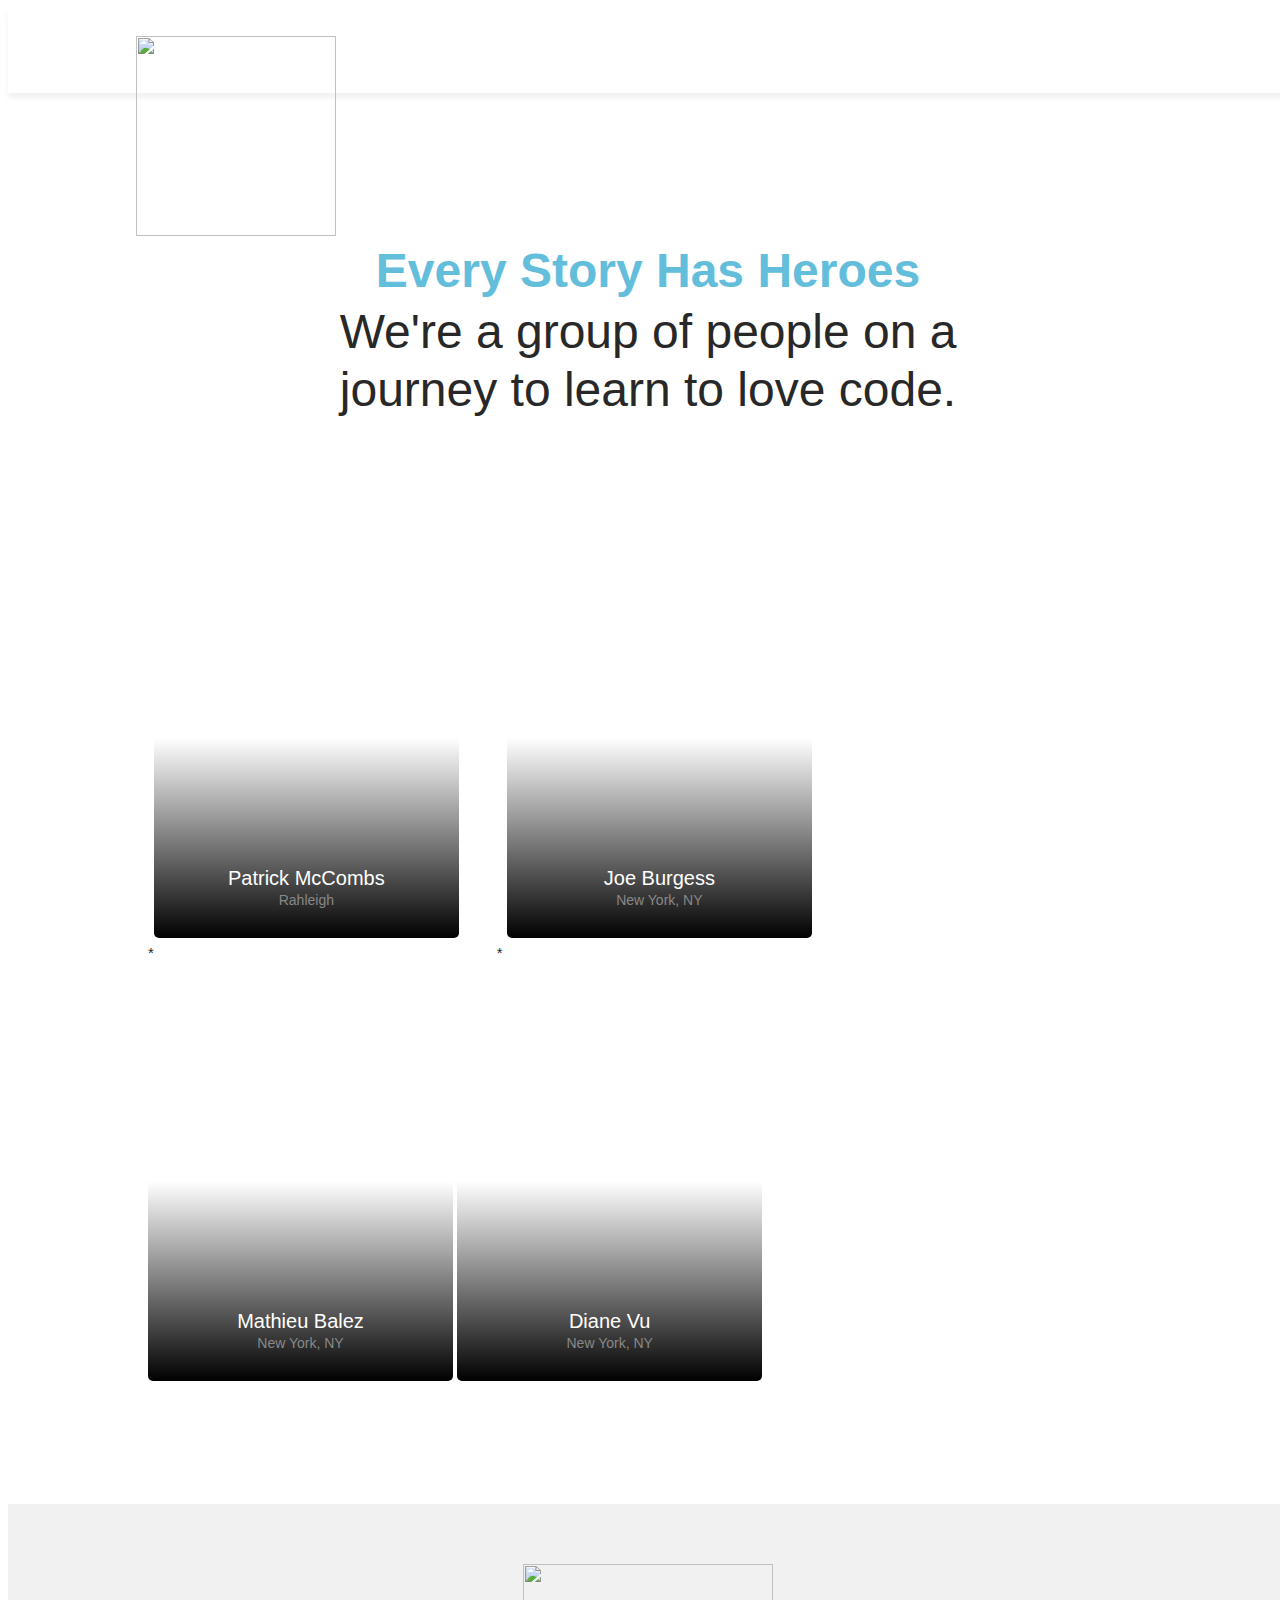
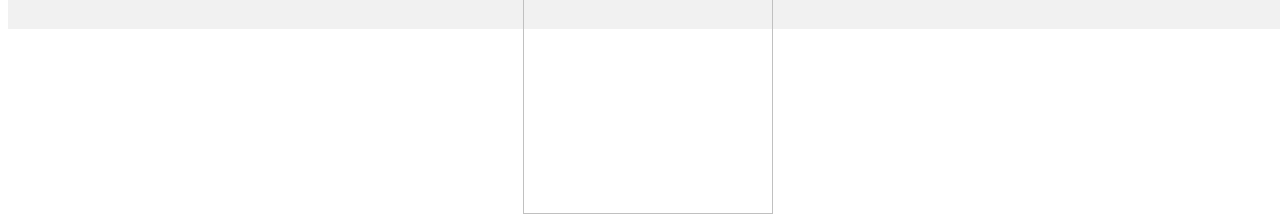
==== index.html @ 97b2fe0f "Automatically backed up by Learn" ====
<html>
  <head>
    <meta charset="utf-8"/>
    <meta name="viewport" content="width=device-width, initial-scale=1"/>
    <title>Learn Verified Student Roster</title>
    <link rel="stylesheet" href="css/normalize.css"/>
    <link rel="stylesheet" href="css/fonts.css"/>
    <link rel="stylesheet" href="css/styles.css"/>
  </head>
  <body>
    <div class="main-wrapper roster">
      <header class="header">
        <a href="#">
          <img class="learn-logo" src="https://s3.amazonaws.com/learn-verified/logo.png"/>
        </a>
      </header>
      <div class="roster-body-wrapper">
        <div class="roster-text-container">
          <h1>Every Story Has Heroes</h1>
          <h2>We're a group of people on a journey to learn to love code.</h2>
        </div>
        <div class="roster-cards-container">
          *<div class="student-card" id="patrick-mccombs-card">
            <a href="students/patrick-mccombs.html">
              <div class="view-profile-div">
                <h3 class="view-profile-text">View Profile</h3>
              </div>
              <div class="card-text-container">
                <h4 class="student-name">Patrick McCombs</h4>
                <p class="student-location">Rahleigh</p>
              </div>
            </a>
          </div>*
          <div class="student-card" id="joe-burgess-card">
            <a href="students/joe-burgess.html">
              <div class="view-profile-div">
                <h3 class="view-profile-text">View Profile</h3>
              </div>
              <div class="card-text-container">
                <h4 class="student-name">Joe Burgess</h4>
                <p class="student-location">New York, NY</p>
              </div>
            </a>
          </div>
          <div class="student-card" id="mathieu-balez-card">
            <a href="students/mathieu-balez.html">
              <div class="view-profile-div">
                <h3 class="view-profile-text">View Profile</h3>
              </div>
              <div class="card-text-container">
                <h4 class="student-name">Mathieu Balez</h4>
                <p class="student-location">New York, NY</p>
              </div>
            </a>
          </div>
          <div class="student-card" id="diane-vu-card">
            <a href="students/diane-vu.html">
              <div class="view-profile-div">
                <h3 class="view-profile-text">View Profile</h3>
              </div>
              <div class="card-text-container">
                <h4 class="student-name">Diane Vu</h4>
                <p class="student-location">New York, NY</p>
              </div>
            </a>
          </div>

        </div>
      </div>
      <footer class="footer">
        <img class="made-with-love" src="https://s3.amazonaws.com/learn-verified/made-with-love.png"/>
      </footer>
    </div>
  </body>
</html>
---- css/styles.css ----
/* GLOBAL STYLES
======================== */

*, *:before, *:after {
  box-sizing: border-box;
  /*border: 1px solid red;*/
}

html {
  font-size: 15px;
  color: #282828;
}

body {
  font-family: "GothamPro", Helvetica, Arial, sans-serif;
}

html,
body {
  width: 100vw;
  min-height: 100vh;
}

h1, h2, h3, h4, h5, h6 {
  margin: 0;
}

a {
  color: #fff;
  text-decoration: none;
}

a:visited {
  text-decoration: none;
  color: #fff;
}

.main-wrapper {
  width: 100%;
  height: 100%;
}

.header {
  position: relative;
  height: 85px;
  box-shadow: 0 5px 5px #f1f1f1;
  margin-bottom: 100px;
}

.footer {
  position: relative;
  height: 85px;
  background-color: #f1f1f1;
  margin-top: 100px;
}

.made-with-love {
  position: absolute;
  width: 250;
  left: 0;
  right: 0;
  top: 40px;
  margin: 0 auto;
}

/* INDEX.HTML STYLES
======================== */

.learn-logo {
  position: absolute;
  width: 200px;
  left: 0;
  right: 0;
  margin: 0 auto;
  top: 28px;
}

.roster-text-container {
  margin: 0 auto 100px;
  text-align: center;
  width: 100%;
  max-width: 1000px;
}

.roster-text-container h1 {
  font-family: "GothamPro-Bold", Helvetica, Arial, sans-serif;
  font-size: 24px;
  color: #63bedc;
  margin-bottom: 5px;
}

.roster-text-container h2 {
  width: 75%;
  margin: 0 auto;
  font-family: "GothamPro-Light", Helvetica, Arial, sans-serif;
  font-size: 24px;
  font-weight: normal;
  line-height: 1.2em;
}

.roster-cards-container {
  max-width: 1000px;
  width: 100%;
  margin: 0 auto;
}

.student-card {
  position: relative;
 background-image: url("https://learn-verified.s3.amazonaws.com/profile-photo-placeholder.png");
  background-position: center;
  background-size: cover;
  background-repeat: no-repeat;
  max-width: 305px;
  min-height: 400px;
  margin: 20px auto;
  border-radius: 5px;
}

.student-card:before {
  content: "";
  position: absolute;
  top: 0;
  bottom: 0;
  right: 0;
  left: 0;
  background-image: linear-gradient(to top, #000, rgba(0, 0, 0, .0) 50%);
  border-radius: 5px;
}

.student-card a {
  position: relative;
  display: block;
  height: 400px;
}

#joe-burgess-card {
 background-image: url("https://learn-verified.s3.amazonaws.com/joe-burgess.jpeg");
}

#joe-burgess-cover {
 background-image: url("https://learn-verified.s3.amazonaws.com/joe-burgess-cover.png");
}

#avi-flombaum-card {
}

#mat-balez-card {
}

#mathieu-balez-cover {
 background-image: url("https://learn-verified.s3.amazonaws.com/mathieu-balez-cover.jpeg");
}

#mathieu-balez-card {
 background-image: url("https://learn-verified.s3.amazonaws.com/mathieu-balez.jpeg");
}

#diane-vu-cover {
 background-image: url("https://learn-verified.s3.amazonaws.com/diane-vu-cover.jpg");
}

#diane-vu-card {
 background-image: url("https://learn-verified.s3.amazonaws.com/diane-vu.jpg");
}

#patrick-mccombs-cover {
  background-image: url("https://i.imgur.com/zjwj43o.jpg")
}

#patrick-mccombs-card {
  background-image: url("https://i.imgur.com/Cihi4zP.jpg")
}

.view-profile-div {
  position: absolute;
  bottom: 0;
  width: 100%;
  height: 80px;
  background-color: #63bedc;
  border-radius: 0 0 5px 5px;
  display: none;
  text-align: center;
}

.view-profile-text {
  font-family: "GothamPro-Bold", Helvetica, Arial, sans-serif;
  font-size: 16px;
  font-weight: normal;
  text-transform: uppercase;
  color: #fff;
  text-align: center;
  margin-top: 30px;
}

.card-text-container {
  text-align: center;
  position: absolute;
  bottom: 30px;
  left: 0;
  right: 0;
  margin: 0 auto;
}

.student-name {
  font-family: "GothamPro", Helvetica, Arial, sans-serif;
  font-size: 20px;
  font-weight: normal;
  margin-bottom: 2px;
  color: #fff;
}

.student-location {
  font-family: "GothamPro-Light", Helvetica, Arial, sans-serif;
  font-size: 14px;
  margin: 0;
  color: #888;
}

/* PROFILE.HTML STYLES
======================== */
.profile .header {
  margin: 0;
  box-shadow: none;
}

.profile-banner {
  height: 410px;
 background-image: url("https://learn-verified.s3.amazonaws.com/banner-photo-placeholder.png");
  background-position: center;
  background-size: cover;
  background-repeat: no-repeat;
}

.vitals-container {
  position: relative;
  min-height: 360px;
  padding-bottom: 50px;
  border-bottom: 1px solid #e4e4e4;
}

.social-icon-container {
  width: 200px;
  margin: 0 auto;
  padding-top: 110px;
  text-align: center;
}

.social-icon {
  width: 30px;
  height: 30px;
  margin: 0 8px;
}

.profile-photo {
 background-image: url("https://learn-verified.s3.amazonaws.com/profile-photo-placeholder.png");
  background-position: center;
  background-size: cover;
  background-repeat: no-repeat;
  position: absolute;
  height: 190px;
  width: 190px;
  top: -110px;
  left: 0;
  right: 0;
  margin: 0 auto;
  border-radius: 100px;
}

.vitals-text-container {
  width: 100%;
  text-align: center;
  margin-top: 30px;
}

.profile-name,
.profile-location {
  font-weight: normal;
}

.profile-name {
  font-size: 36px;
  margin-bottom: 10px;
}

.profile-location {
  font-size: 18px;
  margin-bottom: 20px;
}

.profile-quote {
  font-family: "GothamPro-Light", Helvetica, Arial, sans-serif;
  font-size: 24px;
  color: #85929d;
  width: 75%;
  margin: 0 auto;
}

.details-container {
  width: 100%;
  max-width: 1200px;
  min-height: 350px;
  margin: 80px auto 0;
}

.details-block {
  width: 80%;
  margin: 0 auto;
}

.title-holder {
  font-family: "GothamPro-Bold", Helvetica, Arial, sans-serif;
  font-size: 18px;
  font-weight: normal;
  color: #85929d;
  border-bottom: 1px dotted #85929d;
  padding-bottom: 20px;
  margin-bottom: 20px;
  margin-top: 40px;
}

.description-holder {
  font-family: "GothamPro-Light", Helvetica, Arial, sans-serif;
  font-size: 16px;
  font-weight: normal;
  line-height: 1.4em;
}

.description-holder h4 {
  font-family: "GothamPro-Medium", Helvetica, Arial, sans-serif;
  font-size: 16px;
  font-weight: normal;
  padding-bottom: 8px;
  margin: 8px 0;
}

.description-holder h5 {
  font-size: 16px;
  font-weight: normal;
}

.education-content div:nth-child(3),
.experience-content div:nth-child(3) {
  padding-top: 15px;
  margin-top: 15px;
  border-top: 1px dotted #85929d;
}

/* MEDIA QUERIES
======================== */
@media only screen and (min-width: 480px) {
  /* index.html */
  .learn-logo {
    left: 10%;
    margin: 0;
  }
  .roster-text-container h1 {
    font-size: 32px;
  }
  .roster-text-container h2 {
    font-size: 32px;
    width: 80%;
  }
  .student-card:hover .view-profile-div {
    display: block;
    z-index: 900;
  }
  .footer {
    height: 125px;
  }
  .made-with-love {
    top: 60px;
  }

  /* profile.html */
  .profile-quote {
    width: 80%;
  }
}

@media only screen and (min-width: 700px) {
  /* index.html */
  .roster-text-container h1 {
    font-size: 40px;
  }
  .roster-text-container h2 {
    font-size: 40px;
    width: 80%;
  }
  .roster-cards-container {
    width: 650px;
  }
  .student-card {
    display: inline-block;
    width: 305px;
  }
  .student-card:nth-of-type(odd) {
    margin-right: 35px;
  }

  /* profile.html */

  .profile-quote {
    width: 70%;
  }
}

@media only screen and (min-width: 1050px) {

  /* index.html */
  .roster .header {
    margin-bottom: 150px;
  }
  .roster-text-container h1 {
    font-size: 48px;
  }
  .roster-text-container h2 {
    font-size: 48px;
    width: 70%;
  }
  .roster-cards-container {
    width: 1000px;
  }
  .student-card:nth-of-type(3n) {
    margin-right: 0;
  }
  .student-card:not(:nth-of-type(3n)) {
    margin-right: 38px;
  }

  /* profile.html */

  .profile-header {
    margin-bottom: 0;
  }

  .profile-quote {
    width: 40%;
  }

  .details-container {
    width: 90%;
    position: relative;
  }

  .details-block {
    display: inline-block;
    width: 33%;
  }

  .bio-block, .education-block, .experience-block {
    position: relative;
    vertical-align: top;
  }

  .content-holder {
    width: 80%;
    margin: 0 auto;
  }

}


/* CLEARFIX HACK
======================== */

.clearfix:before,
.clearfix:after {
    content: " ";
    display: table;
}

.clearfix:after {
    clear: both;
}
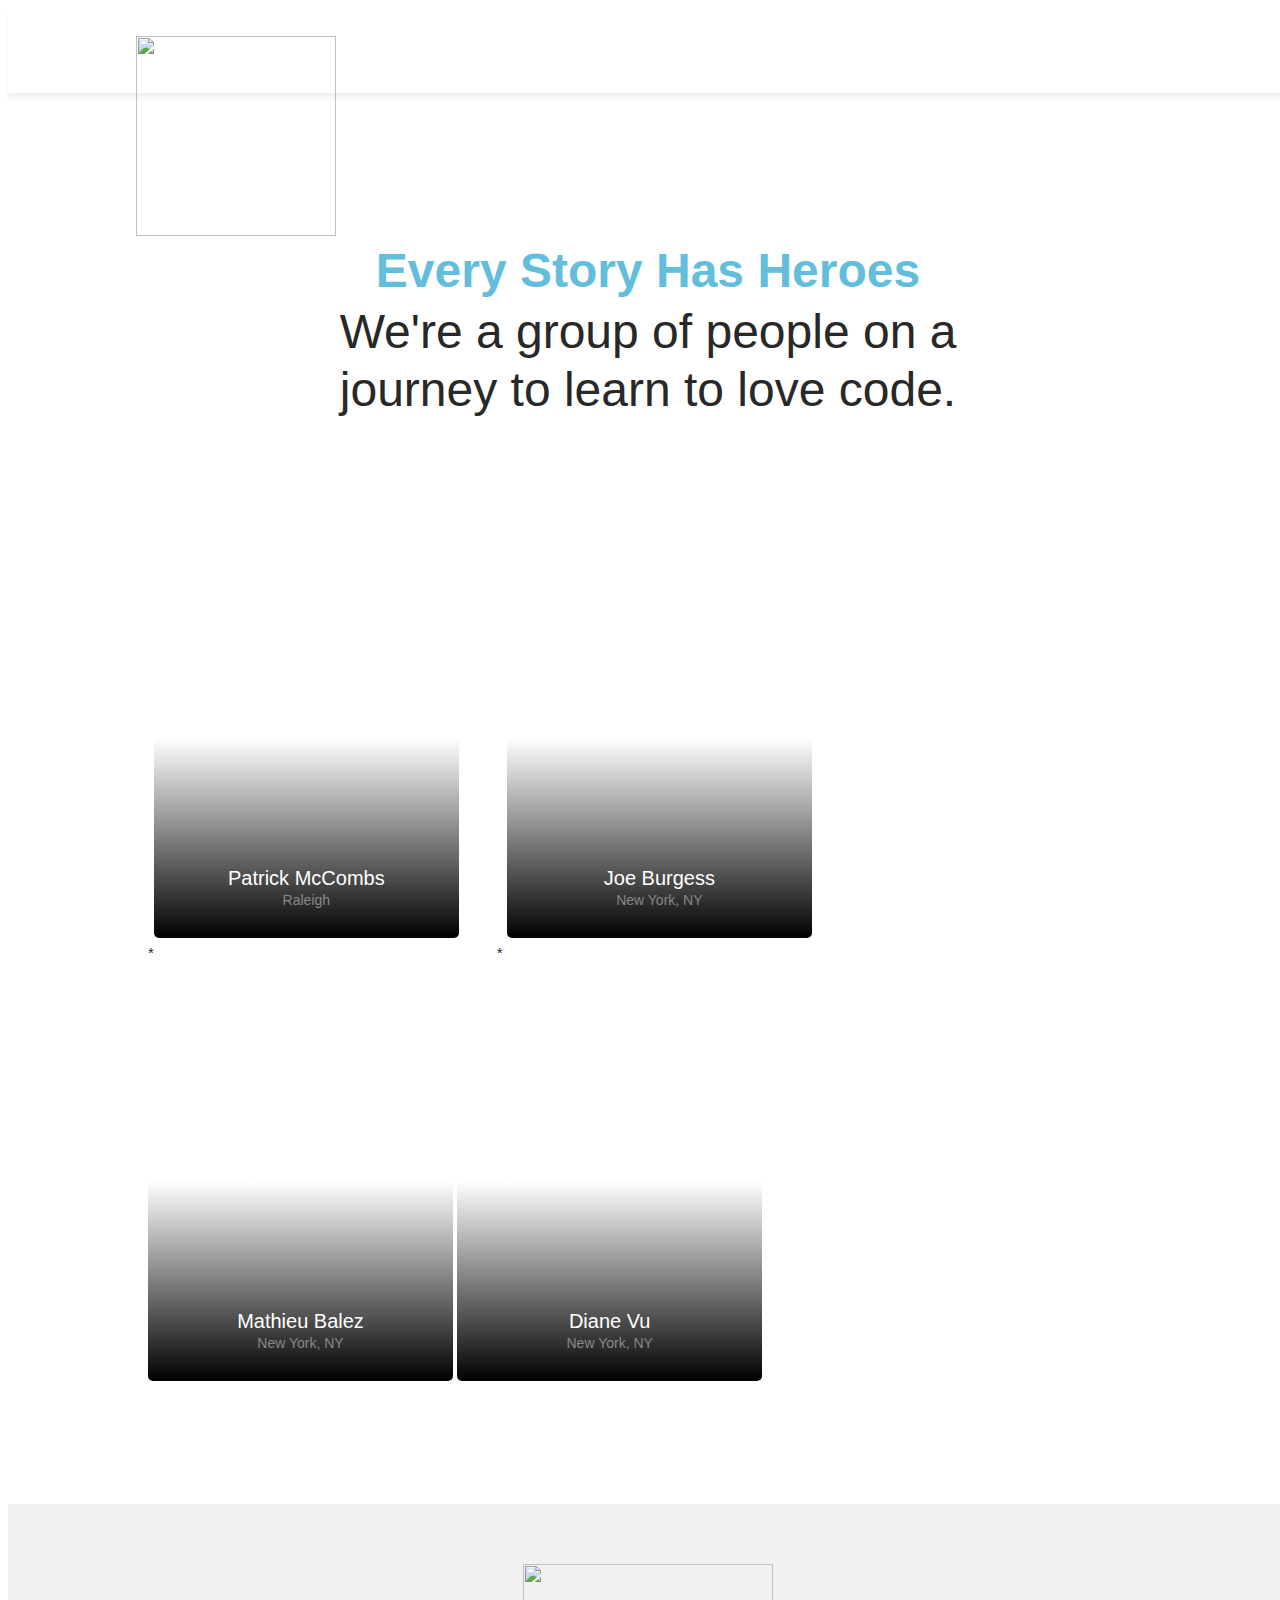
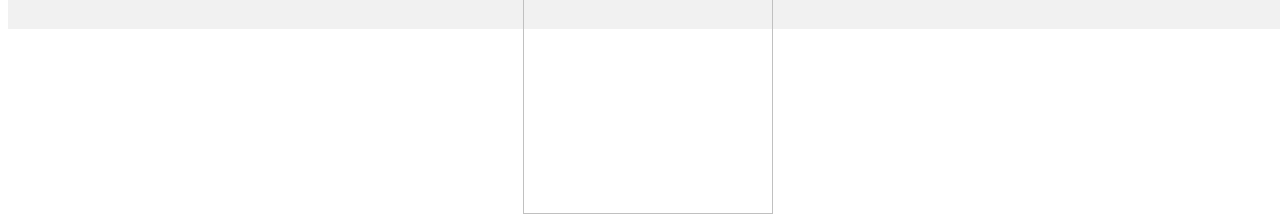
==== commit 26be6ae3: "Automatically backed up by Learn" ====
--- a/index.html
+++ b/index.html
@@ -27,7 +27,7 @@
               </div>
               <div class="card-text-container">
                 <h4 class="student-name">Patrick McCombs</h4>
-                <p class="student-location">Rahleigh</p>
+                <p class="student-location">Raleigh</p>
               </div>
             </a>
           </div>*
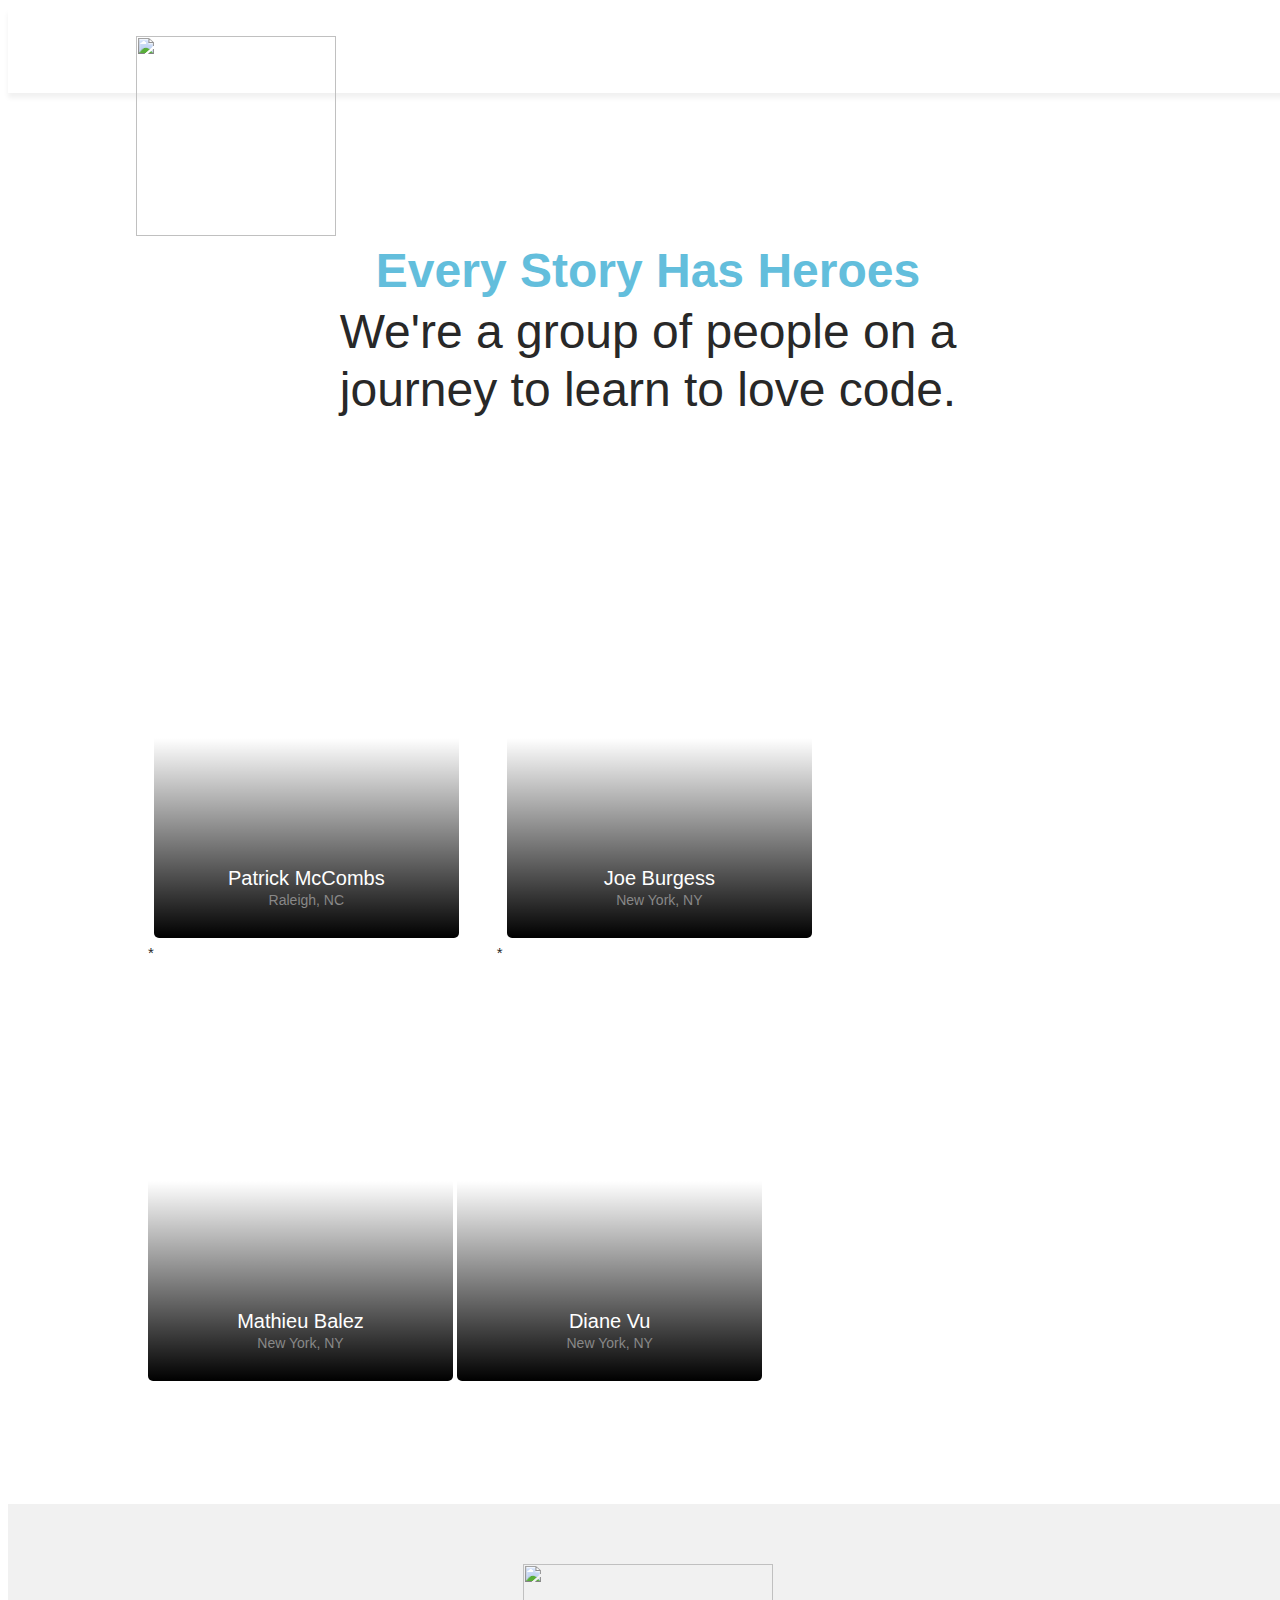
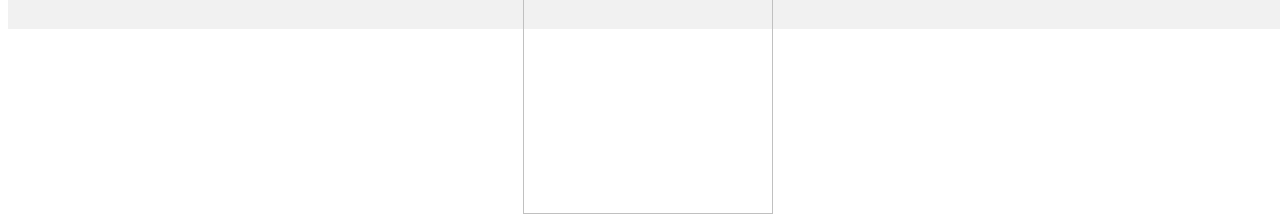
==== commit 18b74087: "Automatically backed up by Learn" ====
--- a/index.html
+++ b/index.html
@@ -27,7 +27,7 @@
               </div>
               <div class="card-text-container">
                 <h4 class="student-name">Patrick McCombs</h4>
-                <p class="student-location">Raleigh</p>
+                <p class="student-location">Raleigh, NC</p>
               </div>
             </a>
           </div>*
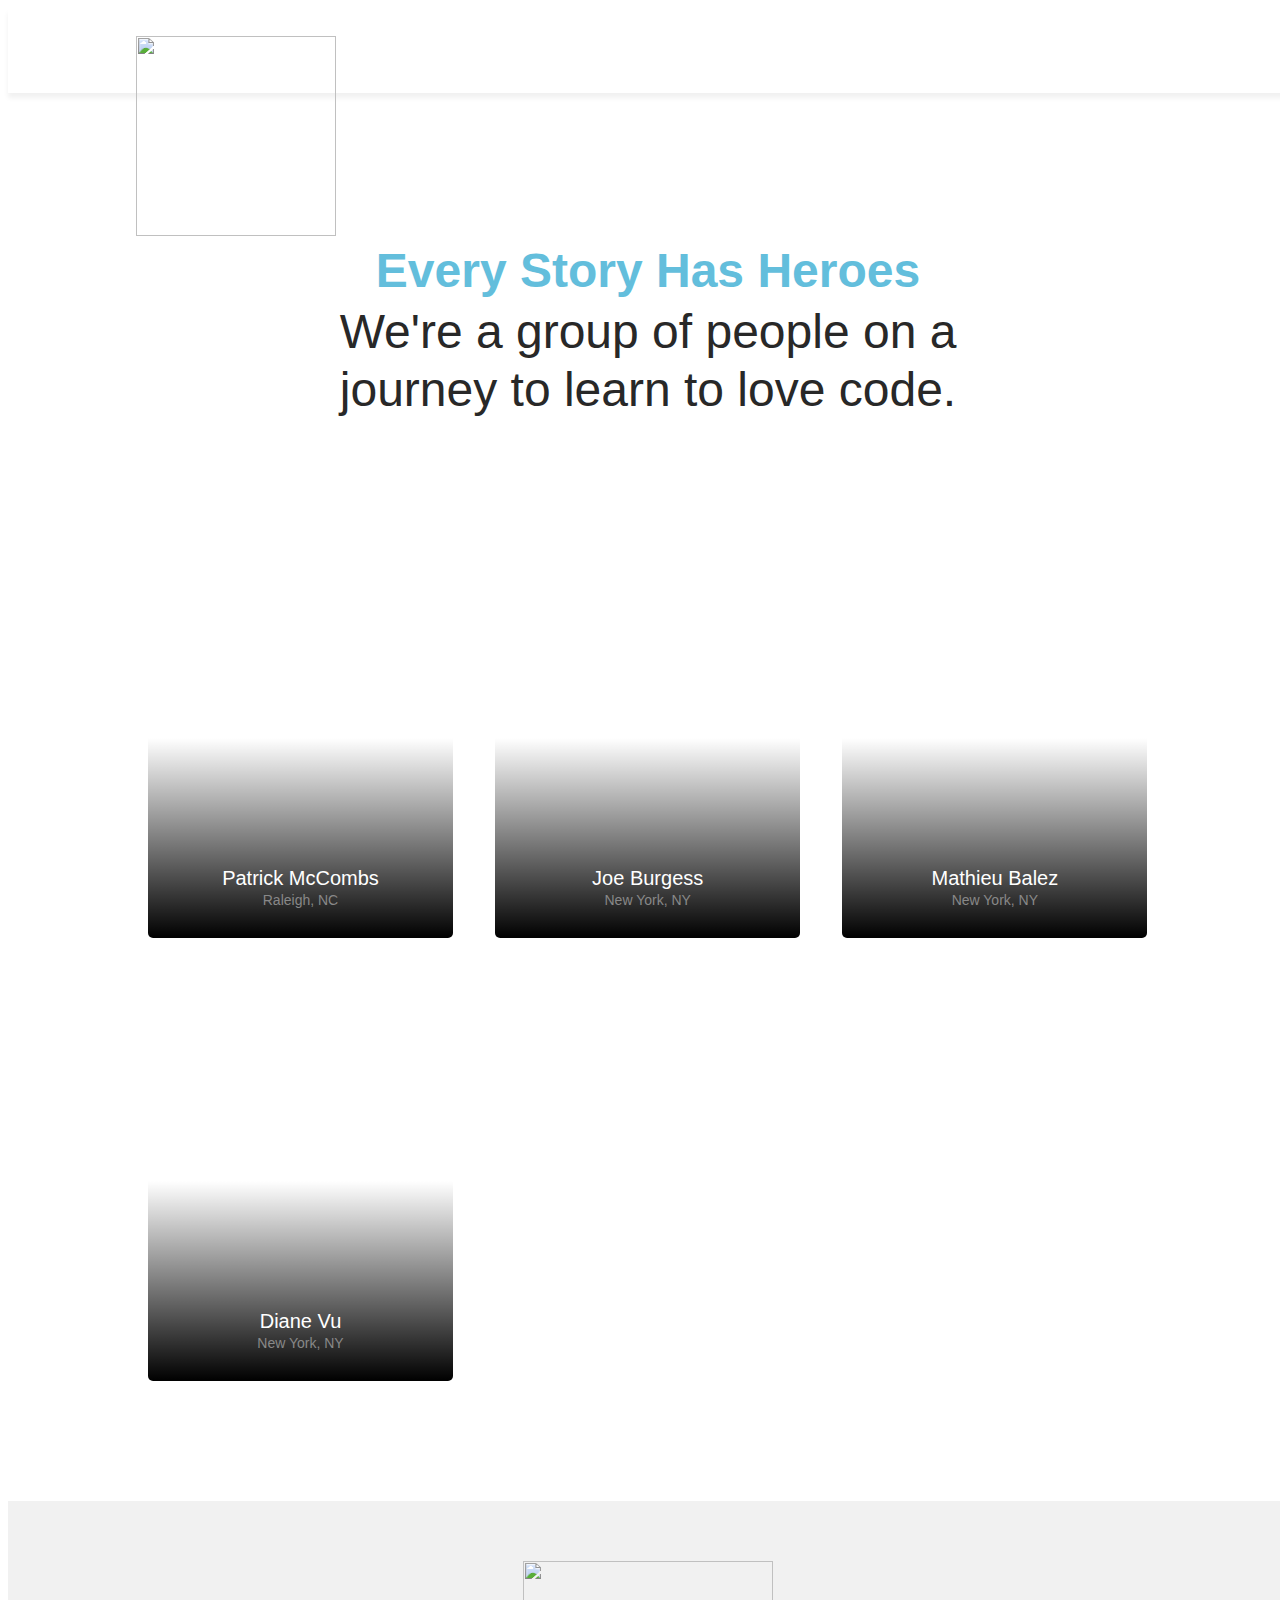
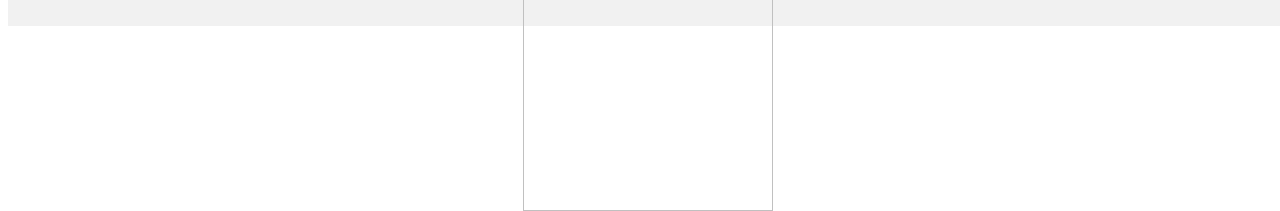
==== commit 8193e237: "Automatically backed up by Learn" ====
--- a/index.html
+++ b/index.html
@@ -20,7 +20,7 @@
           <h2>We're a group of people on a journey to learn to love code.</h2>
         </div>
         <div class="roster-cards-container">
-          *<div class="student-card" id="patrick-mccombs-card">
+          <div class="student-card" id="patrick-mccombs-card">
             <a href="students/patrick-mccombs.html">
               <div class="view-profile-div">
                 <h3 class="view-profile-text">View Profile</h3>
@@ -30,7 +30,7 @@
                 <p class="student-location">Raleigh, NC</p>
               </div>
             </a>
-          </div>*
+          </div>
           <div class="student-card" id="joe-burgess-card">
             <a href="students/joe-burgess.html">
               <div class="view-profile-div">
